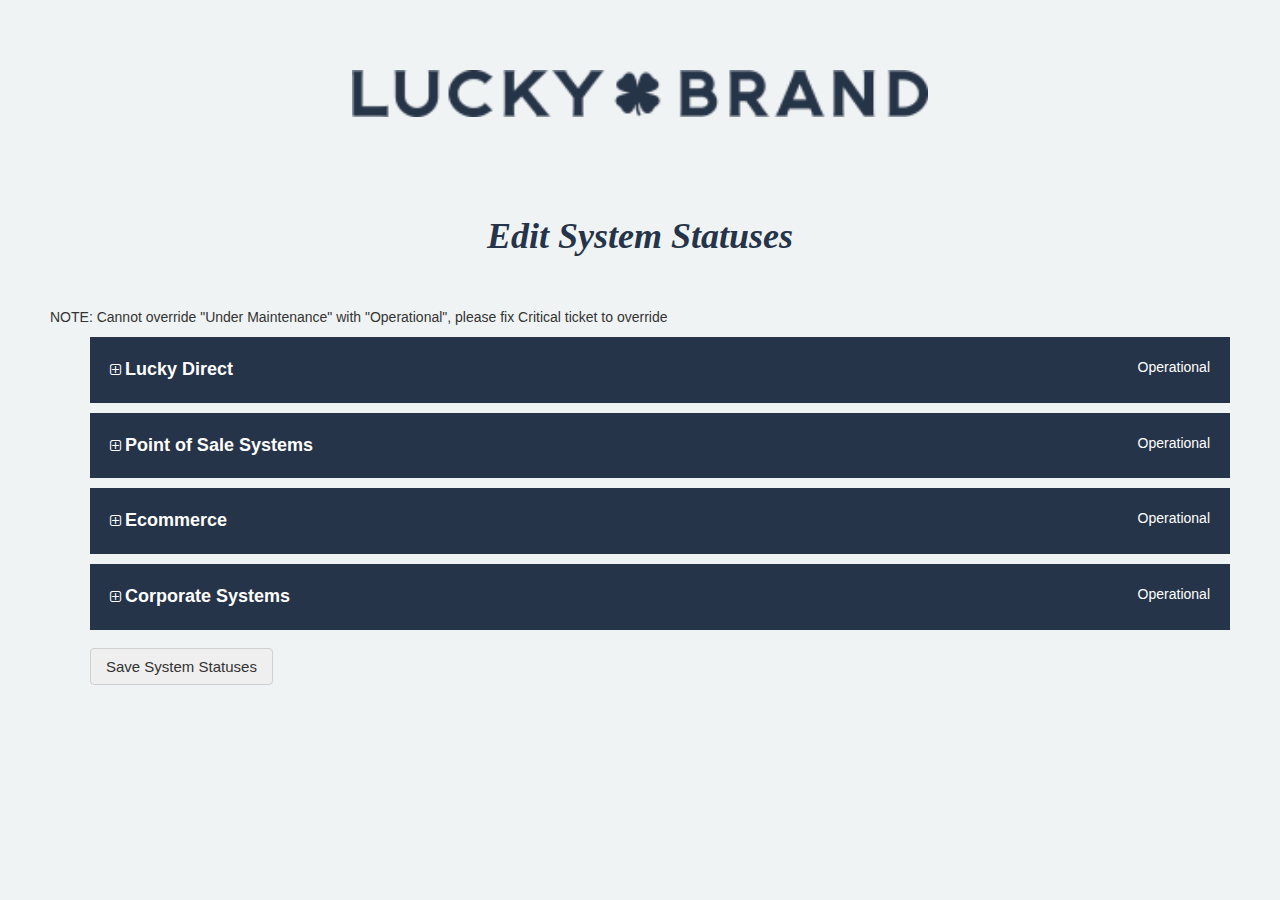
==== edit.html @ 726cc1fb "Finished Saving Status to Database" ====
<!-- James Yang -->

<!DOCTYPE html>
<html>
<head>
	<script src="https://ajax.googleapis.com/ajax/libs/jquery/3.2.1/jquery.min.js"></script>
	<link rel="stylesheet" type="text/css" href="main.css">
	<link rel="stylesheet" href="https://cdnjs.cloudflare.com/ajax/libs/font-awesome/4.7.0/css/font-awesome.min.css">
</head>
<body>

<div class="LogoWrapper">
    <img src="img/SplashPage_Logo_03.png" alt="Lucky Brand Logo">
</div>

<section>
	<h1 class="section-header"> Edit System Statuses </h1>
	<p> NOTE: Cannot override "Under Maintenance" with "Operational", please fix Critical ticket to override </p>

    <ul class="list">
	    <div>
	        <div class="header_container direct">
	        	<i id="icon_plus" class="fa fa-plus-square-o"></i>
	    		<i id="icon_minus" class="fa fa-minus-square-o" style="display: none"></i>
	        	<strong>Lucky Direct</strong>
	        	<div class="pull-right direct">
	        		Operational
	        	</div>
	        </div>
	        <div class="item_group">
	        	
	         	<div class=item_container>
	            	Boris
	            	<div class="pull-right direct1">
	        			<select id="status">
						    <option style="color:#7ED321;" value='Operational'>Operational</option>
						    <option style="color:rgb(52, 152, 219);" value='Under Maintenance'>Under Maintenance</option>
						    <option style="color:rgb(241, 196, 15);" value='Degraded Performance'>Degraded Performance</option>
						    <option style="color:#e67e22;" value='Partial Outage'>Partial Outage</option>
						    <option style="color:rgb(231, 76, 60);" value='Major Outage'>Major Outage</option>
						</select>
	        		</div>
	            </div>
	            
	            <div class=item_container>
	            	LD Order Allocation
	            	<div class="pull-right direct2">
	        			<select id="status">
						    <option style="color:#7ED321;" value='Operational'>Operational</option>
						    <option style="color:rgb(52, 152, 219);" value='Under Maintenance'>Under Maintenance</option>
						    <option style="color:rgb(241, 196, 15);" value='Degraded Performance'>Degraded Performance</option>
						    <option style="color:#e67e22;" value='Partial Outage'>Partial Outage</option>
						    <option style="color:rgb(231, 76, 60);" value='Major Outage'>Major Outage</option>
						</select>
	        		</div>
	            </div>
	          
	            <div class=item_container>
	            	In Store Pickup
	            	<div class="pull-right direct3">
	        			<select id="status">
						    <option style="color:#7ED321;" value='Operational'>Operational</option>
						    <option style="color:rgb(52, 152, 219);" value='Under Maintenance'>Under Maintenance</option>
						    <option style="color:rgb(241, 196, 15);" value='Degraded Performance'>Degraded Performance</option>
						    <option style="color:#e67e22;" value='Partial Outage'>Partial Outage</option>
						    <option style="color:rgb(231, 76, 60);" value='Major Outage'>Major Outage</option>
						</select>
	        		</div>
	            </div>
	        </div>                
	    </div>
	</ul>

	<ul class="list">
	    <div>
	        <div class="header_container sale">
	        	<i id="icon_plus" class="fa fa-plus-square-o"></i>
	    		<i id="icon_minus" class="fa fa-minus-square-o" style="display: none"></i>
	        	<strong>Point of Sale Systems</strong>
	        	<div class="pull-right sale">
	        		Operational
	        	</div>
	        </div>
	        <div class="item_group">
	        	
	            <div class=item_container>
	            	MiStore Devices
	            	<div class="pull-right sale1">
	        			<select id="status">
						    <option style="color:#7ED321;" value='Operational'>Operational</option>
						    <option style="color:rgb(52, 152, 219);" value='Under Maintenance'>Under Maintenance</option>
						    <option style="color:rgb(241, 196, 15);" value='Degraded Performance'>Degraded Performance</option>
						    <option style="color:#e67e22;" value='Partial Outage'>Partial Outage</option>
						    <option style="color:rgb(231, 76, 60);" value='Major Outage'>Major Outage</option>
						</select>
	        		</div>
	            </div>
	            
	            <div class=item_container>
	            	Promotions
	            	<div class="pull-right sale2">
	        			<select id="status">
						    <option style="color:#7ED321;" value='Operational'>Operational</option>
						    <option style="color:rgb(52, 152, 219);" value='Under Maintenance'>Under Maintenance</option>
						    <option style="color:rgb(241, 196, 15);" value='Degraded Performance'>Degraded Performance</option>
						    <option style="color:#e67e22;" value='Partial Outage'>Partial Outage</option>
						    <option style="color:rgb(231, 76, 60);" value='Major Outage'>Major Outage</option>
						</select>
	        		</div>
	            </div>
	          
	            <div class=item_container>
	            	Pricing
	            	<div class="pull-right sale3">
	        			<select id="status">
						    <option style="color:#7ED321;" value='Operational'>Operational</option>
						    <option style="color:rgb(52, 152, 219);" value='Under Maintenance'>Under Maintenance</option>
						    <option style="color:rgb(241, 196, 15);" value='Degraded Performance'>Degraded Performance</option>
						    <option style="color:#e67e22;" value='Partial Outage'>Partial Outage</option>
						    <option style="color:rgb(231, 76, 60);" value='Major Outage'>Major Outage</option>
						</select>
	        		</div>
	            </div>
	        </div>                
	    </div>
	</ul>

	<ul class="list">
	    <div>
	        <div class="header_container sale">
	        	<i id="icon_plus" class="fa fa-plus-square-o"></i>
	    		<i id="icon_minus" class="fa fa-minus-square-o" style="display: none"></i>
	        	<strong>Ecommerce</strong>
	        	<div class="pull-right ecom">
	        		Operational
	        	</div>
	        </div>
	        <div class="item_group">
	        	
	            <div class=item_container>
	            	Ecommerce Systems
	            	<div class="pull-right ecom1">
	        			<select id="status">
						    <option style="color:#7ED321;" value='Operational'>Operational</option>
						    <option style="color:rgb(52, 152, 219);" value='Under Maintenance'>Under Maintenance</option>
						    <option style="color:rgb(241, 196, 15);" value='Degraded Performance'>Degraded Performance</option>
						    <option style="color:#e67e22;" value='Partial Outage'>Partial Outage</option>
						    <option style="color:rgb(231, 76, 60);" value='Major Outage'>Major Outage</option>
						</select>
	        		</div>
	            </div>

	            <div class=item_container>
	            	Orders & Order Statuses
	            	<div class="pull-right ecom2">
	        			<select id="status">
						    <option style="color:#7ED321;" value='Operational'>Operational</option>
						    <option style="color:rgb(52, 152, 219);" value='Under Maintenance'>Under Maintenance</option>
						    <option style="color:rgb(241, 196, 15);" value='Degraded Performance'>Degraded Performance</option>
						    <option style="color:#e67e22;" value='Partial Outage'>Partial Outage</option>
						    <option style="color:rgb(231, 76, 60);" value='Major Outage'>Major Outage</option>
						</select>
	        		</div>
	            </div>

	            <div class=item_container>
	            	www.LuckyBrand.com
	            	<div class="pull-right ecom3">
	        			<select id="status">
						    <option style="color:#7ED321;" value='Operational'>Operational</option>
						    <option style="color:rgb(52, 152, 219);" value='Under Maintenance'>Under Maintenance</option>
						    <option style="color:rgb(241, 196, 15);" value='Degraded Performance'>Degraded Performance</option>
						    <option style="color:#e67e22;" value='Partial Outage'>Partial Outage</option>
						    <option style="color:rgb(231, 76, 60);" value='Major Outage'>Major Outage</option>
						</select>
	        		</div>
	            </div>
	        </div>                
	    </div>
	</ul>

	<ul class="list">
	    <div>
	        <div class="header_container sale">
	        	<i id="icon_plus" class="fa fa-plus-square-o"></i>
	    		<i id="icon_minus" class="fa fa-minus-square-o" style="display: none"></i>
	        	<strong>Corporate Systems</strong>
	        	<div class="pull-right corp">
	        		Operational
	        	</div>
	        </div>
	        <div class="item_group">
	        	
	            <div class=item_container>
	            	Manhattan Molecule
	            	<div class="pull-right corp1">
	        			<select id="status">
						    <option style="color:#7ED321;" value='Operational'>Operational</option>
						    <option style="color:rgb(52, 152, 219);" value='Under Maintenance'>Under Maintenance</option>
						    <option style="color:rgb(241, 196, 15);" value='Degraded Performance'>Degraded Performance</option>
						    <option style="color:#e67e22;" value='Partial Outage'>Partial Outage</option>
						    <option style="color:rgb(231, 76, 60);" value='Major Outage'>Major Outage</option>
						</select>
	        		</div>
	            </div>

	            <div class=item_container>
	            	ASN's to GSI
	            	<div class="pull-right corp2">
	        			<select id="status">
						    <option style="color:#7ED321;" value='Operational'>Operational</option>
						    <option style="color:rgb(52, 152, 219);" value='Under Maintenance'>Under Maintenance</option>
						    <option style="color:rgb(241, 196, 15);" value='Degraded Performance'>Degraded Performance</option>
						    <option style="color:#e67e22;" value='Partial Outage'>Partial Outage</option>
						    <option style="color:rgb(231, 76, 60);" value='Major Outage'>Major Outage</option>
						</select>
	        		</div>
	            </div>
	        </div>                
	    </div>
	</ul>

		<input type="submit" value="Save System Statuses" class="btn btn-navy btn-border-o" onclick="saveStatus()">

</section>

<style> 
	ul div .item_group {
	    display: none;
	} 
</style>

<script>

	function determineColor(item) {
		var val = item.val();

		var good = "Operational";
		var partial = "Partial Outage";
		var maint = "Under Maintenance";
		var degraded = "Degraded Performance";
		var major = "Major Outage";
		
		if(val == good) {
			item.css('color', '#7ED321');
		} else if(val == major) {
			item.css('color', "rgb(231, 76, 60)");
		} else if(val == partial) {
			item.css('color', '#e67e22');
		} else if(val == degraded) {
			item.css('color', 'rgb(241, 196, 15)');
		} else if(val == maint) {
			item.css('color', "rgb(52, 152, 219)");
		}
	}

	// Retrieve saved data
	function getStatus() {
		var xhr = new XMLHttpRequest();
	                
	    xhr.open("GET", "http://66.80.179.115:9090/ws/rest/status/GetStatuses;boomi_auth=bHVja3licmFuZC1OQTJVWUM6MTkyYWQxMTItZTNlOC00YmViLTliMDItMjlmMzMyNTQ5Yzg5", true);

	    xhr.addEventListener("readystatechange", function () {
	   		if (this.readyState === 4) {
	        	if(this.status == 200) { // When its successful
	        		var data = this.responseText;
	            	console.log(data);
	            	var parser = new DOMParser();
	            	var xmlDoc = parser.parseFromString(data, "application/xml");
	          
	            	// Gets the status from normal page here TODO
					$(".pull-right.direct1 #status").val(xmlDoc.getElementsByTagName("ns1:direct1")[0].childNodes[0].nodeValue);
					determineColor($(".pull-right.direct1 #status"));
					$(".pull-right.direct2 #status").val(xmlDoc.getElementsByTagName("ns1:direct2")[0].childNodes[0].nodeValue);
					determineColor($(".pull-right.direct2 #status"));
					$(".pull-right.direct3 #status").val(xmlDoc.getElementsByTagName("ns1:direct3")[0].childNodes[0].nodeValue);
					determineColor($(".pull-right.direct3 #status"));
					$(".pull-right.sale1 #status").val(xmlDoc.getElementsByTagName("ns1:sale1")[0].childNodes[0].nodeValue);
					determineColor($(".pull-right.sale1 #status"));
					$(".pull-right.sale2 #status").val(xmlDoc.getElementsByTagName("ns1:sale2")[0].childNodes[0].nodeValue);
					determineColor($(".pull-right.sale2 #status"));
					$(".pull-right.sale3 #status").val(xmlDoc.getElementsByTagName("ns1:sale3")[0].childNodes[0].nodeValue);
					determineColor($(".pull-right.sale3 #status"));
					$(".pull-right.ecom1 #status").val(xmlDoc.getElementsByTagName("ns1:ecom1")[0].childNodes[0].nodeValue);
					determineColor($(".pull-right.ecom1 #status"));
					$(".pull-right.ecom2 #status").val(xmlDoc.getElementsByTagName("ns1:ecom2")[0].childNodes[0].nodeValue);
					determineColor($(".pull-right.ecom2 #status"));
					$(".pull-right.ecom3 #status").val(xmlDoc.getElementsByTagName("ns1:ecom3")[0].childNodes[0].nodeValue);
					determineColor($(".pull-right.ecom3 #status"));
					$(".pull-right.corp1 #status").val(xmlDoc.getElementsByTagName("ns1:corp1")[0].childNodes[0].nodeValue);
					determineColor($(".pull-right.corp1 #status"));
					$(".pull-right.corp2 #status").val(xmlDoc.getElementsByTagName("ns1:corp2")[0].childNodes[0].nodeValue);
					determineColor($(".pull-right.corp2 #status"));

					statusLuckyDirect();
					statusEcom();
					statusCorp();
					statusPOS();
	        	} else {
	            	console.log("Failure: " + this.status);
	             	// Print a message saying not successful, and tell them to retry
	         	}
	    	}
	    });

	    xhr.send(null);
	}
	getStatus();




	// Called when save status button is pressed
	function saveStatus() {

		var direct1 = $(".pull-right.direct1 #status").val().trim();
		var direct2 = $(".pull-right.direct2 #status").val().trim();
		var direct3 = $(".pull-right.direct3 #status").val().trim();
		var sale1 = $(".pull-right.sale1 #status").val().trim();
		var sale2 = $(".pull-right.sale2 #status").val().trim();
		var sale3 = $(".pull-right.sale3 #status").val().trim();
		var ecom1 = $(".pull-right.ecom1 #status").val().trim();
		var ecom2 = $(".pull-right.ecom2 #status").val().trim();
		var ecom3 = $(".pull-right.ecom3 #status").val().trim();
		var corp1 = $(".pull-right.corp1 #status").val().trim();
		var corp2 = $(".pull-right.corp2 #status").val().trim();

		var data = "<?xml version=\"1.0\" encoding=\"utf-8\"?>\r\n\t<StatusInfo xmlns=\"StatusInfoXML\">\r\n\t\t<direct1>"+direct1+"</direct1>\r\n\t\t<direct2>"+direct2+"</direct2>\r\n\t\t<direct3>"+direct3+"</direct3>\r\n\t\t<sale1>"+sale1+"</sale1>\r\n\t\t<sale2>"+sale2+"</sale2>\r\n\t\t<sale3>"+sale3+"</sale3>\r\n\t\t<ecom1>"+ecom1+"</ecom1>\r\n\t\t<ecom2>"+ecom2+"</ecom2>\r\n\t\t<ecom3>"+ecom3+"</ecom3>\r\n\t\t<corp1>"+corp1+"</corp1>\r\n\t\t<corp2>"+corp2+"</corp2>\r\n\t</StatusInfo>";
		console.log(data);

		var xhr = new XMLHttpRequest();

		xhr.addEventListener("readystatechange", function () {
			if (this.readyState === 4 && this.status == 200) {
			  	console.log(this.responseText);
			    window.location.href = "index.html";
			}
		});

		xhr.open("POST", "http://66.80.179.115:9090/ws/rest/status/UpdateStatus;boomi_auth=bHVja3licmFuZC1OQTJVWUM6MTkyYWQxMTItZTNlOC00YmViLTliMDItMjlmMzMyNTQ5Yzg5", true);
		
		xhr.send(data);
	}



	// Updates when option changes
	$("select").change(function() {
		statusLuckyDirect();
		statusPOS();
		statusEcom();
		statusCorp();

		determineColor($(".pull-right.direct1 #status"));
		determineColor($(".pull-right.direct2 #status"));
		determineColor($(".pull-right.direct3 #status"));
		determineColor($(".pull-right.sale1 #status"));
		determineColor($(".pull-right.sale2 #status"));
		determineColor($(".pull-right.sale3 #status"));
		determineColor($(".pull-right.ecom1 #status"));
		determineColor($(".pull-right.ecom2 #status"));
		determineColor($(".pull-right.ecom3 #status"));
		determineColor($(".pull-right.corp1 #status"));
		determineColor($(".pull-right.corp2 #status"));
	});


	$('.list > div .header_container').click(function() {
	    $(this).parent().find('.item_group').toggle();
	    $(this).parent().find("#icon_plus").toggle();
	    $(this).parent().find("#icon_minus").toggle();

	});

	function statusLuckyDirect() {
		var good = "Operational";
		var partial = "Partial Outage";
		var maint = "Under Maintenance";
		var degraded = "Degraded Performance";
		var major = "Major Outage";

		var row1 = $(".pull-right.direct1 #status").val().trim();
		var row2 = $(".pull-right.direct2 #status").val().trim();
		var row3 = $(".pull-right.direct3 #status").val().trim();

		// The status ladder, strongest status first
		if(row2 == major || row1 == major || row3 == major) {
			$(".pull-right.direct").text(major);
			$(".pull-right.direct").css('color', "rgb(231, 76, 60)");
		} else if(row2 == partial || row1 == partial || row3 == partial) {
			$(".pull-right.direct").text(partial);
			$(".pull-right.direct").css('color', '#e67e22');
		} else if(row2 == degraded || row1 == degraded || row3 == degraded) {
			$(".pull-right.direct").text(degraded);
			$(".pull-right.direct").css('color', 'rgb(241, 196, 15)');
		} else if(row2 == maint || row1 == maint || row3 == maint) {
			$(".pull-right.direct").text(maint);
			$(".pull-right.direct").css('color', "rgb(52, 152, 219)");
		} else if(row2 == good && row1 == good && row3 == good) {
			$(".pull-right.direct").text(good);
			$(".pull-right.direct").css('color', '#7ED321');
		}
	}

	function statusPOS() {
		var good = "Operational";
		var partial = "Partial Outage";
		var maint = "Under Maintenance";
		var degraded = "Degraded Performance";
		var major = "Major Outage";

		var row1 = $(".pull-right.sale1 #status").val().trim();
		var row2 = $(".pull-right.sale2 #status").val().trim();
		var row3 = $(".pull-right.sale3 #status").val().trim();

		// The status ladder, strongest status first
		if(row2 == major || row1 == major || row3 == major) {
			$(".pull-right.sale").text(major);
			$(".pull-right.sale").css('color', "rgb(231, 76, 60)");
		} else if(row2 == partial || row1 == partial || row3 == partial) {
			$(".pull-right.sale").text(partial);
			$(".pull-right.sale").css('color', '#e67e22');
		} else if(row2 == degraded || row1 == degraded || row3 == degraded) {
			$(".pull-right.sale").text(degraded);
			$(".pull-right.sale").css('color', 'rgb(241, 196, 15)');
		} else if(row2 == maint || row1 == maint || row3 == maint) {
			$(".pull-right.sale").text(maint);
			$(".pull-right.sale").css('color', "rgb(52, 152, 219)");
		} else if(row2 == good && row1 == good && row3 == good) {
			$(".pull-right.sale").text(good);
			$(".pull-right.sale").css('color', '#7ED321');
		}
	}

	function statusEcom() {
		var good = "Operational";
		var partial = "Partial Outage";
		var maint = "Under Maintenance";
		var degraded = "Degraded Performance";
		var major = "Major Outage";

		var row1 = $(".pull-right.ecom1 #status").val().trim();
		var row2 = $(".pull-right.ecom2 #status").val().trim();
		var row3 = $(".pull-right.ecom3 #status").val().trim();

		// The status ladder, strongest status first
		if(row2 == major || row1 == major || row3 == major) {
			$(".pull-right.ecom").text(major);
			$(".pull-right.ecom").css('color', "rgb(231, 76, 60)");
		} else if(row2 == partial || row1 == partial || row3 == partial) {
			$(".pull-right.ecom").text(partial);
			$(".pull-right.ecom").css('color', '#e67e22');
		} else if(row2 == degraded || row1 == degraded || row3 == degraded) {
			$(".pull-right.ecom").text(degraded);
			$(".pull-right.ecom").css('color', 'rgb(241, 196, 15)');
		} else if(row2 == maint || row1 == maint || row3 == maint) {
			$(".pull-right.ecom").text(maint);
			$(".pull-right.ecom").css('color', "rgb(52, 152, 219)");
		} else if(row2 == good && row1 == good && row3 == good) {
			$(".pull-right.ecom").text(good);
			$(".pull-right.ecom").css('color', '#7ED321');
		}
	}

	function statusCorp() {
		var good = "Operational";
		var partial = "Partial Outage";
		var maint = "Under Maintenance";
		var degraded = "Degraded Performance";
		var major = "Major Outage";

		var row1 = $(".pull-right.corp1 #status").val().trim();
		var row2 = $(".pull-right.corp2 #status").val().trim();

		// The status ladder, strongest status first
		if(row2 == major || row1 == major) {
			$(".pull-right.corp").text(major);
			$(".pull-right.corp").css('color', "rgb(231, 76, 60)");
		} else if(row2 == partial || row1 == partial) {
			$(".pull-right.corp").text(partial);
			$(".pull-right.corp").css('color', '#e67e22');
		} else if(row2 == degraded || row1 == degraded) {
			$(".pull-right.corp").text(degraded);
			$(".pull-right.corp").css('color', 'rgb(241, 196, 15)');
		} else if(row2 == maint || row1 == maint) {
			$(".pull-right.corp").text(maint);
			$(".pull-right.corp").css('color', "rgb(52, 152, 219)");
		} else if(row2 == good && row1 == good) {
			$(".pull-right.corp").text(good);
			$(".pull-right.corp").css('color', '#7ED321');
		}
	}

	

</script>

</body>
</html>
---- main.css ----
@import url(https://maxcdn.bootstrapcdn.com/bootstrap/3.3.4/css/bootstrap.min.css);
@import url(https://fonts.googleapis.com/css?family=Lato:300,400,700);
/*! HTML5 Boilerplate v5.3.0 | MIT License | https://html5boilerplate.com/ */
@font-face {
    font-family: 'Feijoa';
    src: url(fonts/Feijoa/feijoa-display.tff),
         url(fonts/Feijoa/feijoa-medium.tff),
         url(fonts/Feijoa/feijoa-mediumitalic.tff);
}
@font-face {
    font-family: 'National';
    src: url(fonts/National/National-Regular.otf),
         url(fonts/National/National-RegularItalic.otf),
         url(fonts/National/National-Semibold.otf),
         url(fonts/National/National-SemiboldItalic.otf);
}

.section-header {
    font-family: 'Feijoa', serif;
    font-style: italic;
    margin: 0;
    text-align: center;
    color: #263449;
    padding-bottom: 50px;
    padding-top: 50px;
    font-weight: 700;
}

.LogoWrapper {
    padding-top: 50px;
    margin: 20px auto;
    width: 90%;
    text-align: center;
}
.LogoWrapper img {
    height: auto;
    width: 50%;
}

.item_container {
    border-radius: 0;
    background-color: #fff;
    border: 1px solid #e8e8e8;
    font-size: 1.1em;
    padding: 20px;
}

.item_container:hover {
  -webkit-filter: brightness(96%);
}

.header_container {
  background-color: #263449;
  padding: 20px; /* Some padding */
  cursor: pointer;
  user-select: none;
  position: relative;
  display: block;
  color: #fff;
}

.header_container:hover {
  background-color: #303d51;
}

strong {
  font-weight: 750;
  color: #fff !important;
  font-size: 18px;
}

.pull-right {
  float: right!important;
}

#status

/* For testing partial outage*/
/*.pull-right.direct2 {
  color: #e67e22;
}*/


h1{
  font-size: 30px;
  /*color: #fff;*/
  text-transform: uppercase;
  font-weight: 300;
  text-align: center;
  margin-bottom: 15px;
}
table{
  width:100%;
  table-layout: fixed;
}
.tbl-header{
  background-color: rgba(255,255,255,0.9);
  background-color: #d9d7d6;
 }
.tbl-content{
  height:650px;
  overflow-x:auto;
  margin-top: 0px;
  border: 1px solid rgba(255,255,255,0.3);
}
th{
  padding: 20px 15px;
  text-align: left;
  font-weight: 900;
  font-size: 12px;
  /*color: #fff;*/
  text-transform: uppercase;
}
td{
  padding: 15px;
  text-align: left;
  vertical-align:middle;
  font-weight: 300;
  font-size: 14px;
  color: #fff;
  border-bottom: solid 1px rgba(255,255,255,0.1);
}
.message {
  font-weight: 500;
}
tr:hover {
  -webkit-filter: brightness(120%);
}


/* demo styles */

@import url(https://fonts.googleapis.com/css?family=Roboto:400,500,300,700);
body{
 /* background: -webkit-linear-gradient(left, #25c481, #25b7c4);
  background: linear-gradient(to right, #25c481, #25b7c4);*/
  background-color: #F0F3F4;
  font-family: 'Roboto', sans-serif;
}
section{
  margin: 50px;
}



::-webkit-scrollbar {
    width: 6px;
} 
::-webkit-scrollbar-track {
    -webkit-box-shadow: inset 0 0 6px rgba(0,0,0,0.3); 
} 
::-webkit-scrollbar-thumb {
    -webkit-box-shadow: inset 0 0 6px rgba(0,0,0,0.3); 
}

.btn {
  display: inline-block;
  line-height: 35px;
  margin: 8px;
  padding: 0 15px;
  font-size: 15px;
  position: relative;
  border: 1px solid #d0d0d0;
  margin-left: 40px;
}

.btn:hover {
  -webkit-filter: brightness(90%);
}
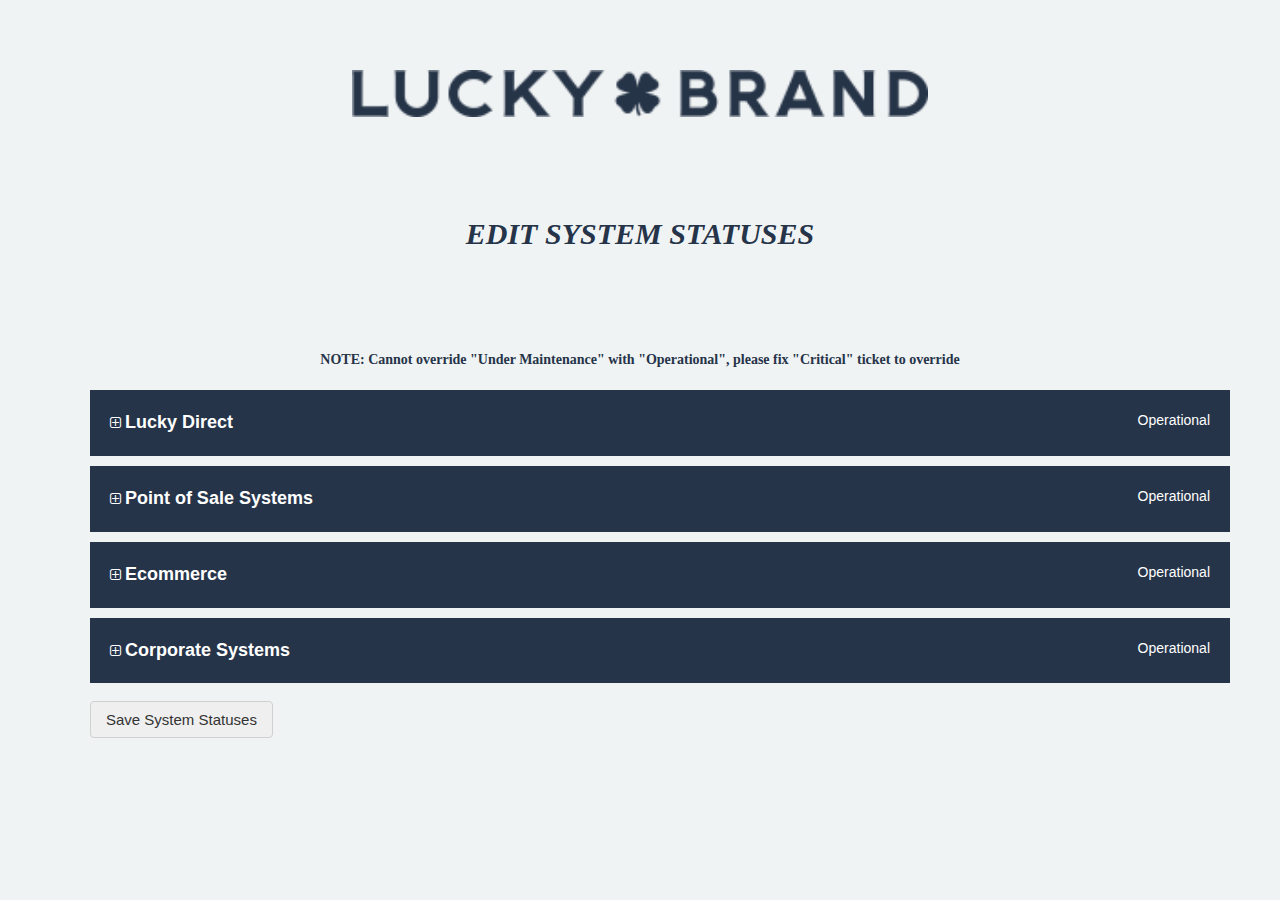
==== commit e1e234b8: "Add style to note class" ====
--- a/edit.html
+++ b/edit.html
@@ -15,7 +15,7 @@
 
 <section>
 	<h1 class="section-header"> Edit System Statuses </h1>
-	<p> NOTE: Cannot override "Under Maintenance" with "Operational", please fix Critical ticket to override </p>
+	<p class="note"> NOTE: Cannot override "Under Maintenance" with "Operational", please fix "Critical" ticket to override </p>
 
     <ul class="list">
 	    <div>
@@ -258,7 +258,7 @@
 	function getStatus() {
 		var xhr = new XMLHttpRequest();
 	                
-	    xhr.open("GET", "http://66.80.179.115:9090/ws/rest/status/GetStatuses;boomi_auth=bHVja3licmFuZC1OQTJVWUM6MTkyYWQxMTItZTNlOC00YmViLTliMDItMjlmMzMyNTQ5Yzg5", true);
+	    xhr.open("GET", "https://no79f0tvp3.execute-api.us-east-2.amazonaws.com/Test", true);
 
 	    xhr.addEventListener("readystatechange", function () {
 	   		if (this.readyState === 4) {
@@ -337,7 +337,7 @@
 			}
 		});
 
-		xhr.open("POST", "http://66.80.179.115:9090/ws/rest/status/UpdateStatus;boomi_auth=bHVja3licmFuZC1OQTJVWUM6MTkyYWQxMTItZTNlOC00YmViLTliMDItMjlmMzMyNTQ5Yzg5", true);
+		xhr.open("POST", "https://no79f0tvp3.execute-api.us-east-2.amazonaws.com/Test", true);
 		
 		xhr.send(data);
 	}
--- a/main.css
+++ b/main.css
@@ -73,7 +73,15 @@
   float: right!important;
 }
 
-#status
+.note {
+  font-family: 'Feijoa', serif;
+    margin: 0;
+    text-align: center;
+    color: #263449;
+    padding-bottom: 20px;
+    padding-top: 50px;
+    font-weight: 600;
+}
 
 /* For testing partial outage*/
 /*.pull-right.direct2 {
